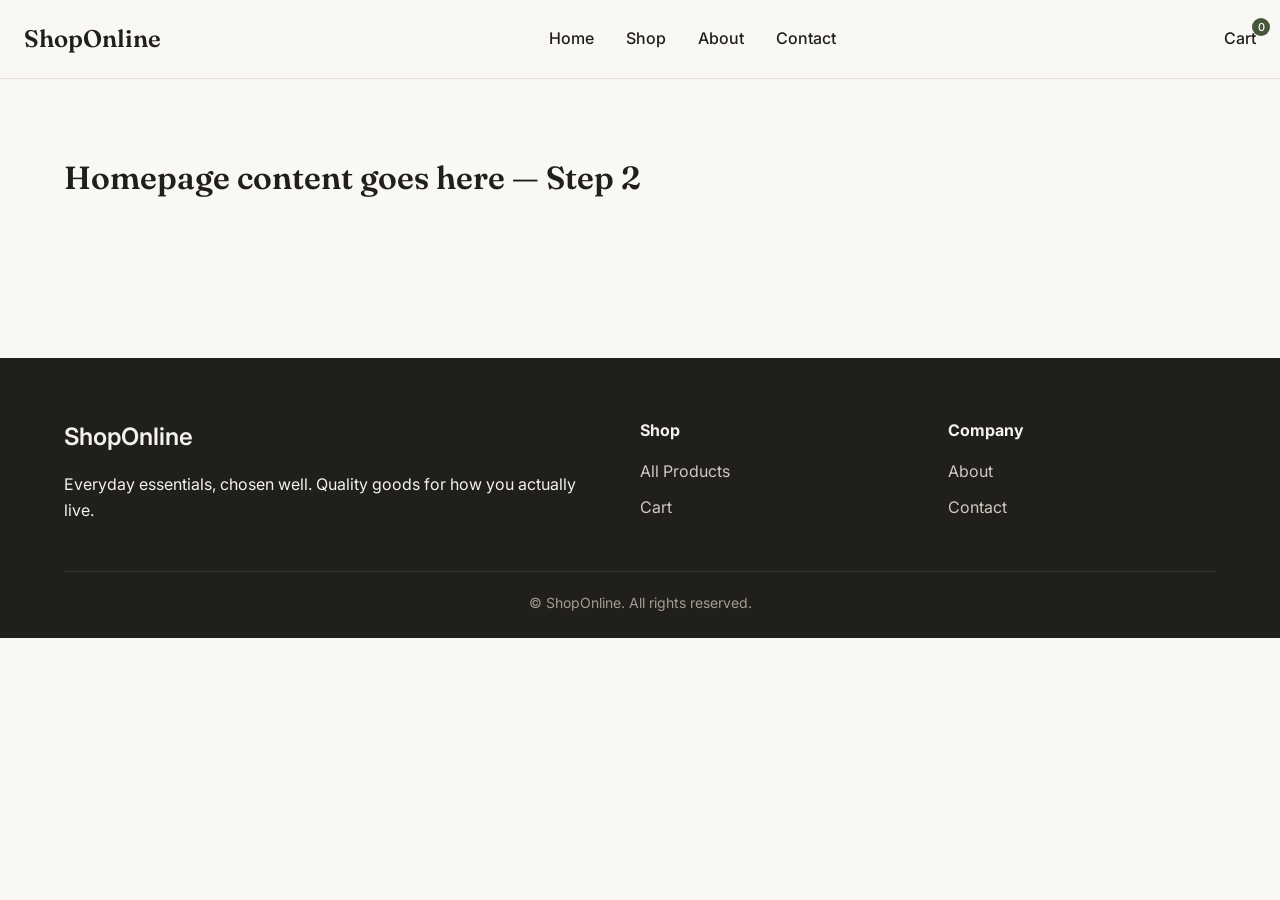
==== index.html @ b8d87716 "Added Navbar footer and basic css" ====
<!doctype html>
<html lang="en">
  <head>
    <meta charset="UTF-8" />
    <meta name="viewport" content="width=device-width, initial-scale=1.0" />
    <title>ShopOnline — Home</title>
    <link rel="preconnect" href="https://fonts.googleapis.com" />
    <link
      href="https://fonts.googleapis.com/css2?family=Fraunces:wght@500;600&family=Inter:wght@400;500;600&display=swap"
      rel="stylesheet"
    />
    <link rel="stylesheet" href="css/style.css" />
  </head>
  <body>
    <header class="navbar">
      <a href="index.html" class="logo">ShopOnline</a>

      <nav>
        <ul class="nav-links">
          <li><a href="index.html">Home</a></li>
          <li><a href="shop.html">Shop</a></li>
          <li><a href="about.html">About</a></li>
          <li><a href="contact.html">Contact</a></li>
        </ul>
      </nav>

      <div class="nav-right">
        <a href="cart.html" class="cart-link"
          >Cart <span class="cart-count" id="cart-count">0</span></a
        >
        <button class="hamburger" id="hamburger" aria-label="Menu">
          <span></span><span></span><span></span>
        </button>
      </div>
    </header>

    <main>
      <div class="container" style="padding: 80px 24px">
        <h1>Homepage content goes here — Step 2</h1>
      </div>
    </main>

    <footer class="site-footer">
      <div class="container">
        <div class="footer-grid">
          <div>
            <h4 class="logo">ShopOnline</h4>
            <p>
              Everyday essentials, chosen well. Quality goods for how you
              actually live.
            </p>
          </div>
          <div>
            <h4>Shop</h4>
            <ul>
              <li><a href="shop.html">All Products</a></li>
              <li><a href="cart.html">Cart</a></li>
            </ul>
          </div>
          <div>
            <h4>Company</h4>
            <ul>
              <li><a href="about.html">About</a></li>
              <li><a href="contact.html">Contact</a></li>
            </ul>
          </div>
        </div>
        <div class="footer-bottom">
          &copy; <span id="year"></span> ShopOnline. All rights reserved.
        </div>
      </div>
    </footer>

    <script src="js/nav.js"></script>
  </body>
</html>
---- css/style.css ----
/* ===== Variables ===== */
:root {
  --color-bg: #faf8f4; /* warm off-white background */
  --color-text: #211f1c; /* near-black text */
  --color-muted: #6b6660; /* soft gray for secondary text */
  --color-card: #ffffff;
  --color-border: #e4dfd6;
  --color-accent: #47563a; /* olive green - buttons, links */
  --color-accent-dark: #333f29;
  --font-heading: "Fraunces", serif;
  --font-body: "Inter", sans-serif;
  --max-width: 1200px;
}

/* ===== Reset ===== */
* {
  margin: 0;
  padding: 0;
  box-sizing: border-box;
}

body {
  font-family: var(--font-body);
  background: var(--color-bg);
  color: var(--color-text);
  line-height: 1.6;
}

img {
  max-width: 100%;
  display: block;
}

a {
  text-decoration: none;
  color: inherit;
}

h1,
h2,
h3 {
  font-family: var(--font-heading);
  line-height: 1.2;
  font-weight: 600;
}

.container {
  max-width: var(--max-width);
  margin: 0 auto;
  padding: 0 24px;
}

.btn {
  display: inline-block;
  padding: 14px 28px;
  border-radius: 4px;
  font-weight: 600;
  cursor: pointer;
  border: none;
  transition: background 0.2s ease;
}

.btn-primary {
  background: var(--color-accent);
  color: #fff;
}
.btn-primary:hover {
  background: var(--color-accent-dark);
}

.btn-outline {
  background: transparent;
  border: 1px solid var(--color-text);
  color: var(--color-text);
}
.btn-outline:hover {
  background: var(--color-text);
  color: #fff;
}

/* ===== Navbar ===== */
.navbar {
  display: flex;
  align-items: center;
  justify-content: space-between;
  padding: 20px 24px;
  border-bottom: 1px solid var(--color-border);
  background: var(--color-bg);
  position: sticky;
  top: 0;
  z-index: 100;
}

.logo {
  font-family: var(--font-heading);
  font-size: 24px;
  font-weight: 600;
}

.nav-links {
  display: flex;
  gap: 32px;
  list-style: none;
}

.nav-links a {
  font-weight: 500;
}
.nav-links a:hover {
  color: var(--color-accent);
}

.nav-right {
  display: flex;
  align-items: center;
  gap: 20px;
}

.cart-link {
  position: relative;
  font-weight: 500;
}

.cart-count {
  position: absolute;
  top: -8px;
  right: -14px;
  background: var(--color-accent);
  color: #fff;
  font-size: 11px;
  width: 18px;
  height: 18px;
  border-radius: 50%;
  display: flex;
  align-items: center;
  justify-content: center;
}

.hamburger {
  display: none;
  flex-direction: column;
  gap: 5px;
  background: none;
  border: none;
  cursor: pointer;
}
.hamburger span {
  width: 24px;
  height: 2px;
  background: var(--color-text);
}

/* ===== Footer ===== */
.site-footer {
  background: var(--color-text);
  color: #f4f2ee;
  margin-top: 80px;
  padding: 60px 0 24px;
}

.footer-grid {
  display: grid;
  grid-template-columns: 2fr 1fr 1fr;
  gap: 40px;
  margin-bottom: 40px;
}

.footer-grid h4 {
  margin-bottom: 16px;
  font-family: var(--font-body);
}

.footer-grid ul {
  list-style: none;
}
.footer-grid li {
  margin-bottom: 10px;
  color: #cfcac2;
}
.footer-grid a:hover {
  color: #fff;
}

.footer-bottom {
  border-top: 1px solid #3a3833;
  padding-top: 20px;
  text-align: center;
  font-size: 14px;
  color: #a39d92;
}
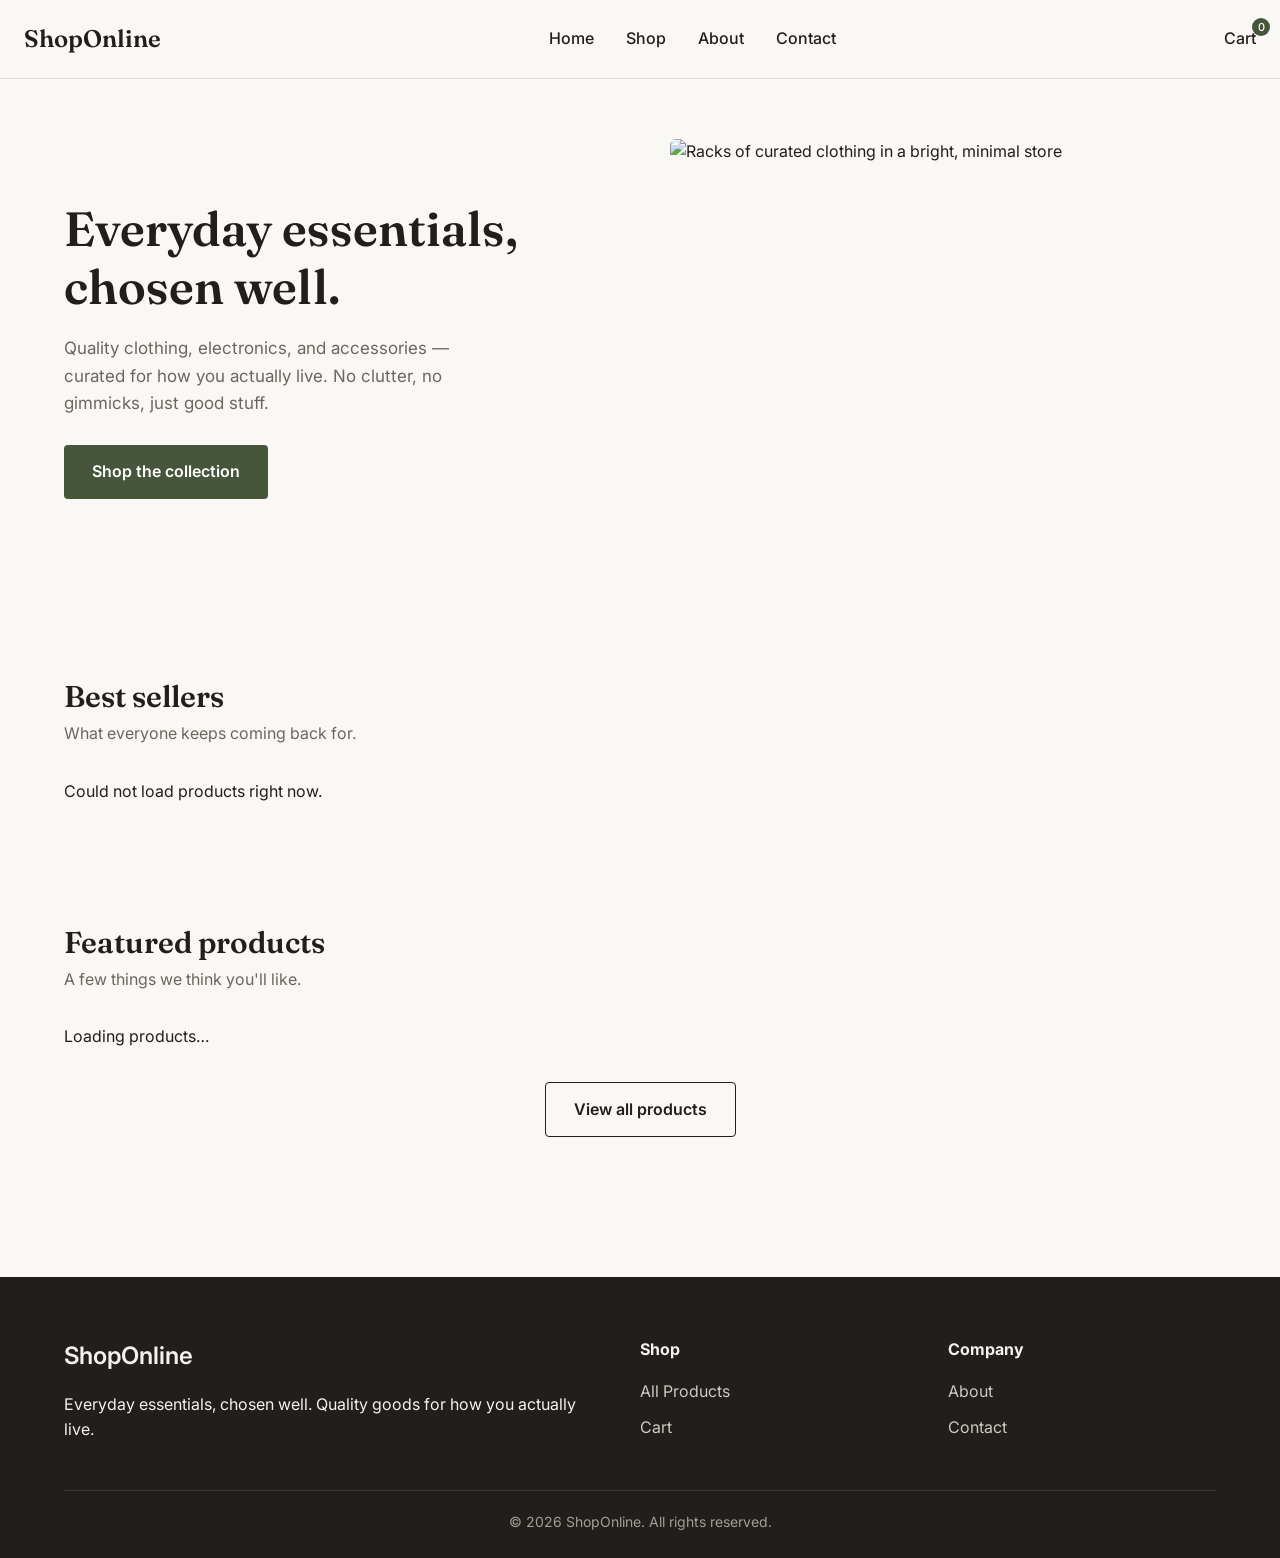
==== commit c717e8a0: "Add homepage: hero section, best sellers and featured products from API" ====
--- a/index.html
+++ b/index.html
@@ -35,9 +35,48 @@
     </header>
 
     <main>
-      <div class="container" style="padding: 80px 24px">
-        <h1>Homepage content goes here — Step 2</h1>
-      </div>
+      <!-- Hero -->
+      <section class="hero">
+        <div class="hero-text">
+          <h1>Everyday essentials,<br />chosen well.</h1>
+          <p>
+            Quality clothing, electronics, and accessories — curated for how you
+            actually live. No clutter, no gimmicks, just good stuff.
+          </p>
+          <a href="shop.html" class="btn btn-primary">Shop the collection</a>
+        </div>
+        <div class="hero-image">
+          <img
+            src="https://images.unsplash.com/photo-1441986300917-64674bd600d8?auto=format&fit=crop&w=1200&q=80"
+            alt="Racks of curated clothing in a bright, minimal store"
+          />
+        </div>
+      </section>
+
+      <!-- Best sellers -->
+      <section class="container section">
+        <div class="section-heading">
+          <h2>Best sellers</h2>
+          <p>What everyone keeps coming back for.</p>
+        </div>
+        <div class="product-grid" id="best-sellers">
+          <p>Loading products…</p>
+        </div>
+      </section>
+
+      <!-- Featured products -->
+      <section class="container section">
+        <div class="section-heading">
+          <h2>Featured products</h2>
+          <p>A few things we think you'll like.</p>
+        </div>
+        <div class="product-grid" id="featured-products">
+          <p>Loading products…</p>
+        </div>
+        <div class="section-cta">
+          <a href="shop.html" class="btn btn-outline">View all products</a>
+        </div>
+      </section>
     </main>
 
     <footer class="site-footer">
@@ -72,5 +111,6 @@
     </footer>
 
     <script src="js/nav.js"></script>
+    <script src="js/products.js"></script>
   </body>
 </html>
--- a/css/style.css
+++ b/css/style.css
@@ -188,3 +188,132 @@
   font-size: 14px;
   color: #a39d92;
 }
+
+/* ===== Hero ===== */
+.hero {
+  display: flex;
+  align-items: center;
+  gap: 60px;
+  padding: 60px 24px;
+  max-width: var(--max-width);
+  margin: 0 auto;
+}
+
+.hero-text {
+  flex: 1;
+}
+.hero-text h1 {
+  font-size: 48px;
+  margin-bottom: 20px;
+}
+.hero-text p {
+  color: var(--color-muted);
+  font-size: 17px;
+  margin-bottom: 28px;
+  max-width: 420px;
+}
+
+.hero-image {
+  flex: 1;
+}
+.hero-image img {
+  border-radius: 6px;
+  width: 100%;
+  height: 420px;
+  object-fit: cover;
+}
+
+/* ===== Sections ===== */
+.section {
+  padding: 60px 24px;
+}
+
+.section-heading {
+  margin-bottom: 32px;
+}
+.section-heading h2 {
+  font-size: 30px;
+  margin-bottom: 6px;
+}
+.section-heading p {
+  color: var(--color-muted);
+}
+
+.section-cta {
+  text-align: center;
+  margin-top: 32px;
+}
+
+/* ===== Product grid & cards ===== */
+.product-grid {
+  display: grid;
+  grid-template-columns: repeat(4, 1fr);
+  gap: 24px;
+}
+
+.product-card {
+  background: var(--color-card);
+  border: 1px solid var(--color-border);
+  border-radius: 6px;
+  overflow: hidden;
+  transition: box-shadow 0.2s ease;
+}
+.product-card:hover {
+  box-shadow: 0 8px 20px rgba(0, 0, 0, 0.06);
+}
+
+.product-image {
+  height: 200px;
+  display: flex;
+  align-items: center;
+  justify-content: center;
+  padding: 20px;
+  background: #fff;
+}
+.product-image img {
+  max-height: 160px;
+  object-fit: contain;
+}
+
+.product-info {
+  padding: 16px;
+}
+.product-category {
+  font-size: 12px;
+  color: var(--color-muted);
+  text-transform: capitalize;
+  margin-bottom: 4px;
+}
+.product-title {
+  font-size: 15px;
+  font-weight: 500;
+  font-family: var(--font-body);
+  margin-bottom: 12px;
+  display: -webkit-box;
+  -webkit-line-clamp: 2;
+  -webkit-box-orient: vertical;
+  overflow: hidden;
+  height: 40px;
+}
+
+.product-footer {
+  display: flex;
+  align-items: center;
+  justify-content: space-between;
+}
+.product-price {
+  font-weight: 600;
+}
+
+.btn-add-cart {
+  background: var(--color-text);
+  color: #fff;
+  border: none;
+  padding: 8px 12px;
+  font-size: 13px;
+  border-radius: 4px;
+  cursor: pointer;
+}
+.btn-add-cart:hover {
+  background: var(--color-accent);
+}
